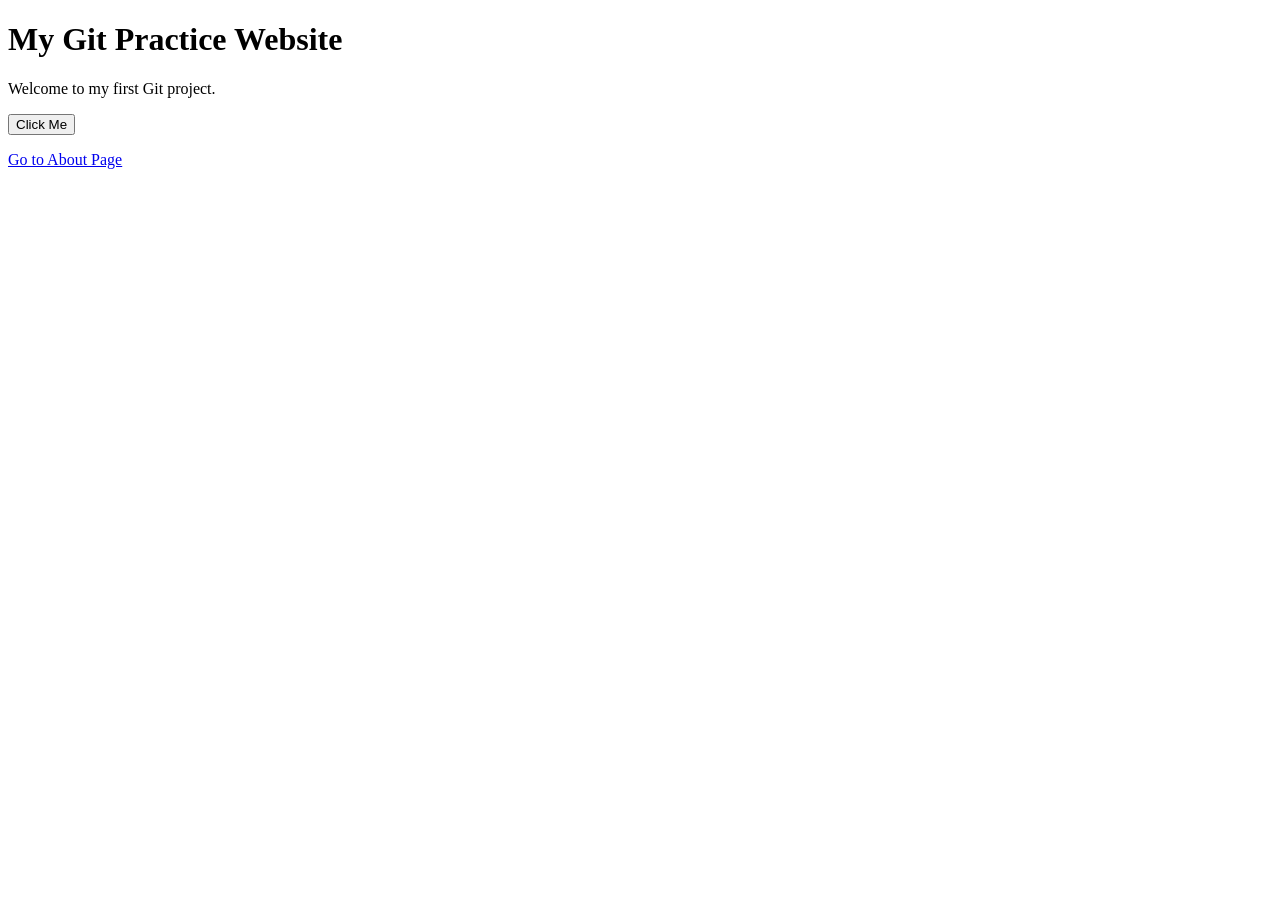
==== index.html @ b203ad0e "first commit" ====
<!DOCTYPE html>
<html lang="en">
<head>
    <meta charset="UTF-8">
    <title>Git Practice</title>
    <link rel="stylesheet" href="style.css">
</head>
<body>

<div class="container">
    <h1>My Git Practice Website</h1>

    <p>Welcome to my first Git project.</p>

    <button onclick="showMessage()">Click Me</button>

    <p id="message"></p>

    <a href="about.html">Go to About Page</a>
</div>

<script src="script.js"></script>
</body>
</html>
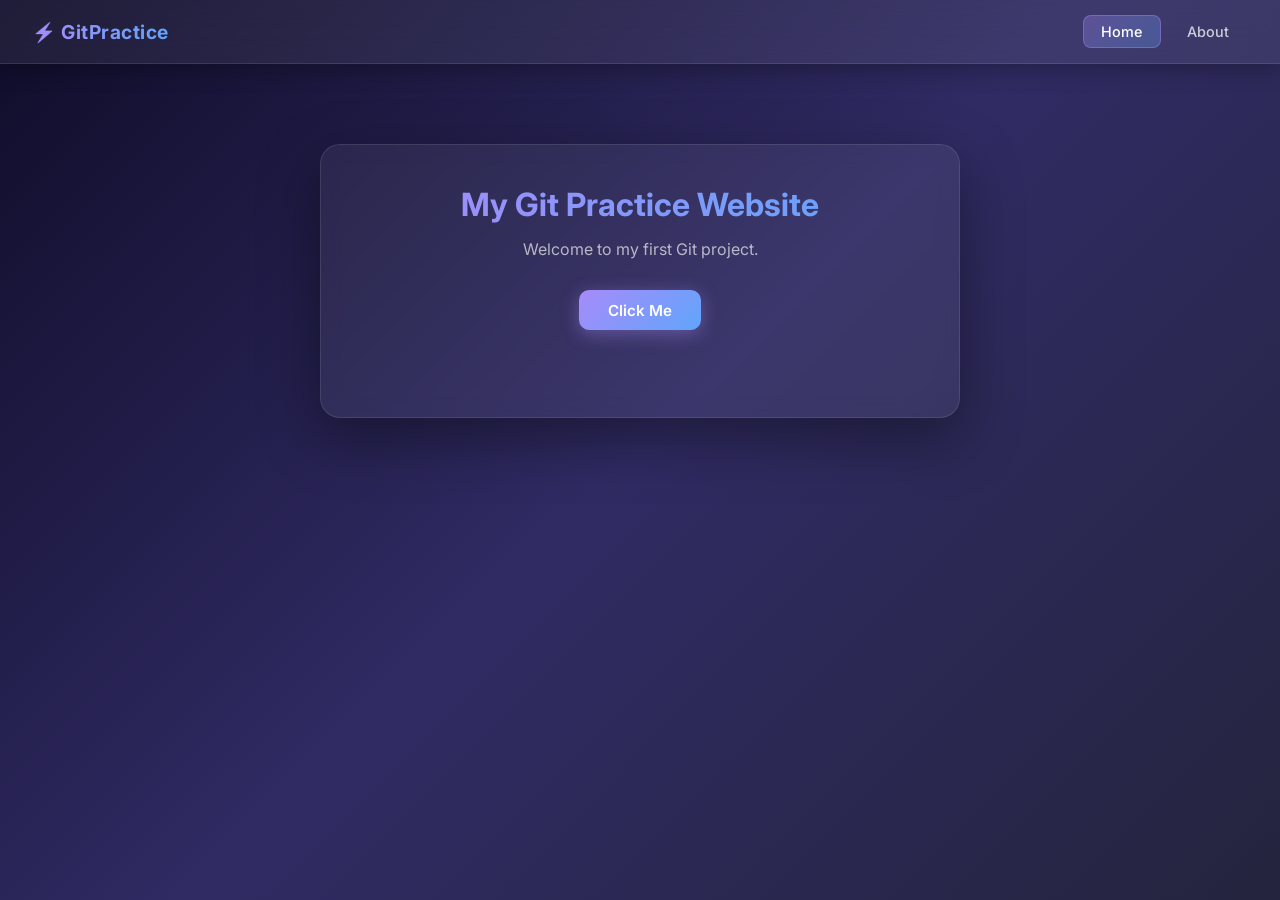
==== commit be5d0e1d: "Merge pull request #3 from mantimbadiya04-crypto/style Style" ====
--- a/index.html
+++ b/index.html
@@ -1,24 +1,32 @@
-<!DOCTYPE html>
-<html lang="en">
-<head>
-    <meta charset="UTF-8">
-    <title>Git Practice</title>
-    <link rel="stylesheet" href="style.css">
-</head>
-<body>
-
-<div class="container">
-    <h1>My Git Practice Website</h1>
-
-    <p>Welcome to my first Git project.</p>
-
-    <button onclick="showMessage()">Click Me</button>
-
-    <p id="message"></p>
-
-    <a href="about.html">Go to About Page</a>
-</div>
-
-<script src="script.js"></script>
-</body>
-</html>+<!DOCTYPE html>
+<html lang="en">
+<head>
+    <meta charset="UTF-8">
+    <meta name="viewport" content="width=device-width, initial-scale=1.0">
+    <meta name="description" content="My Git Practice Website – learning Git and GitHub with hands-on projects.">
+    <title>Git Practice – Home</title>
+    <link rel="stylesheet" href="style.css">
+</head>
+<body>
+
+<nav>
+    <a href="index.html" class="nav-brand">⚡ GitPractice</a>
+    <ul class="nav-links">
+        <li><a href="index.html" class="active">Home</a></li>
+        <li><a href="about.html">About</a></li>
+    </ul>
+</nav>
+
+<div class="container">
+    <h1>My Git Practice Website</h1>
+
+    <p>Welcome to my first Git project.</p>
+
+    <button onclick="showMessage()">Click Me</button>
+
+    <p id="message"></p>
+</div>
+
+<script src="script.js"></script>
+</body>
+</html>
--- a/style.css
+++ b/style.css
@@ -0,0 +1,157 @@
+@import url('https://fonts.googleapis.com/css2?family=Inter:wght@400;500;600;700&display=swap');
+
+* {
+    margin: 0;
+    padding: 0;
+    box-sizing: border-box;
+}
+
+body {
+    font-family: 'Inter', sans-serif;
+    background: linear-gradient(135deg, #0f0c29, #302b63, #24243e);
+    min-height: 100vh;
+    color: #e0e0e0;
+}
+
+/* ── Navbar ── */
+nav {
+    position: sticky;
+    top: 0;
+    z-index: 100;
+    display: flex;
+    align-items: center;
+    justify-content: space-between;
+    padding: 0 2rem;
+    height: 64px;
+    background: rgba(255, 255, 255, 0.07);
+    backdrop-filter: blur(14px);
+    -webkit-backdrop-filter: blur(14px);
+    border-bottom: 1px solid rgba(255, 255, 255, 0.1);
+    box-shadow: 0 4px 24px rgba(0, 0, 0, 0.3);
+}
+
+.nav-brand {
+    font-size: 1.2rem;
+    font-weight: 700;
+    color: #fff;
+    text-decoration: none;
+    letter-spacing: 0.5px;
+    background: linear-gradient(90deg, #a78bfa, #60a5fa);
+    -webkit-background-clip: text;
+    -webkit-text-fill-color: transparent;
+    background-clip: text;
+}
+
+.nav-links {
+    display: flex;
+    gap: 0.5rem;
+    list-style: none;
+}
+
+.nav-links a {
+    display: inline-block;
+    padding: 0.45rem 1.1rem;
+    color: rgba(255, 255, 255, 0.75);
+    text-decoration: none;
+    font-size: 0.9rem;
+    font-weight: 500;
+    border-radius: 8px;
+    transition: all 0.25s ease;
+    border: 1px solid transparent;
+}
+
+.nav-links a:hover {
+    color: #fff;
+    background: rgba(255, 255, 255, 0.12);
+    border-color: rgba(255, 255, 255, 0.15);
+    transform: translateY(-1px);
+}
+
+.nav-links a.active {
+    color: #fff;
+    background: linear-gradient(135deg, rgba(167, 139, 250, 0.3), rgba(96, 165, 250, 0.3));
+    border-color: rgba(167, 139, 250, 0.4);
+}
+
+/* ── Container ── */
+.container {
+    max-width: 640px;
+    margin: 80px auto;
+    padding: 40px 36px;
+    text-align: center;
+    background: rgba(255, 255, 255, 0.06);
+    border: 1px solid rgba(255, 255, 255, 0.1);
+    border-radius: 20px;
+    backdrop-filter: blur(10px);
+    box-shadow: 0 20px 60px rgba(0, 0, 0, 0.4);
+    animation: fadeUp 0.5s ease both;
+}
+
+@keyframes fadeUp {
+    from { opacity: 0; transform: translateY(24px); }
+    to   { opacity: 1; transform: translateY(0); }
+}
+
+h1 {
+    font-size: 2rem;
+    font-weight: 700;
+    background: linear-gradient(90deg, #a78bfa, #60a5fa);
+    -webkit-background-clip: text;
+    -webkit-text-fill-color: transparent;
+    background-clip: text;
+    margin-bottom: 0.75rem;
+}
+
+p {
+    color: rgba(255, 255, 255, 0.65);
+    line-height: 1.7;
+    margin-bottom: 0.5rem;
+}
+
+/* ── Button ── */
+button {
+    margin-top: 1.2rem;
+    padding: 0.65rem 1.8rem;
+    font-family: 'Inter', sans-serif;
+    font-size: 0.95rem;
+    font-weight: 600;
+    color: #fff;
+    background: linear-gradient(135deg, #a78bfa, #60a5fa);
+    border: none;
+    border-radius: 10px;
+    cursor: pointer;
+    transition: transform 0.2s ease, box-shadow 0.2s ease, opacity 0.2s ease;
+    box-shadow: 0 4px 18px rgba(167, 139, 250, 0.4);
+}
+
+button:hover {
+    transform: translateY(-2px);
+    box-shadow: 0 8px 28px rgba(167, 139, 250, 0.55);
+    opacity: 0.92;
+}
+
+button:active {
+    transform: translateY(0);
+}
+
+#message {
+    margin-top: 1rem;
+    font-weight: 500;
+    color: #a78bfa;
+    min-height: 1.4em;
+}
+
+/* ── Inline link (old-style anchor fallback) ── */
+.container > a {
+    display: inline-block;
+    margin-top: 1.2rem;
+    color: #60a5fa;
+    text-decoration: none;
+    font-weight: 500;
+    transition: color 0.2s;
+}
+
+.container > a:hover {
+    color: #a78bfa;
+    text-decoration: underline;
+}
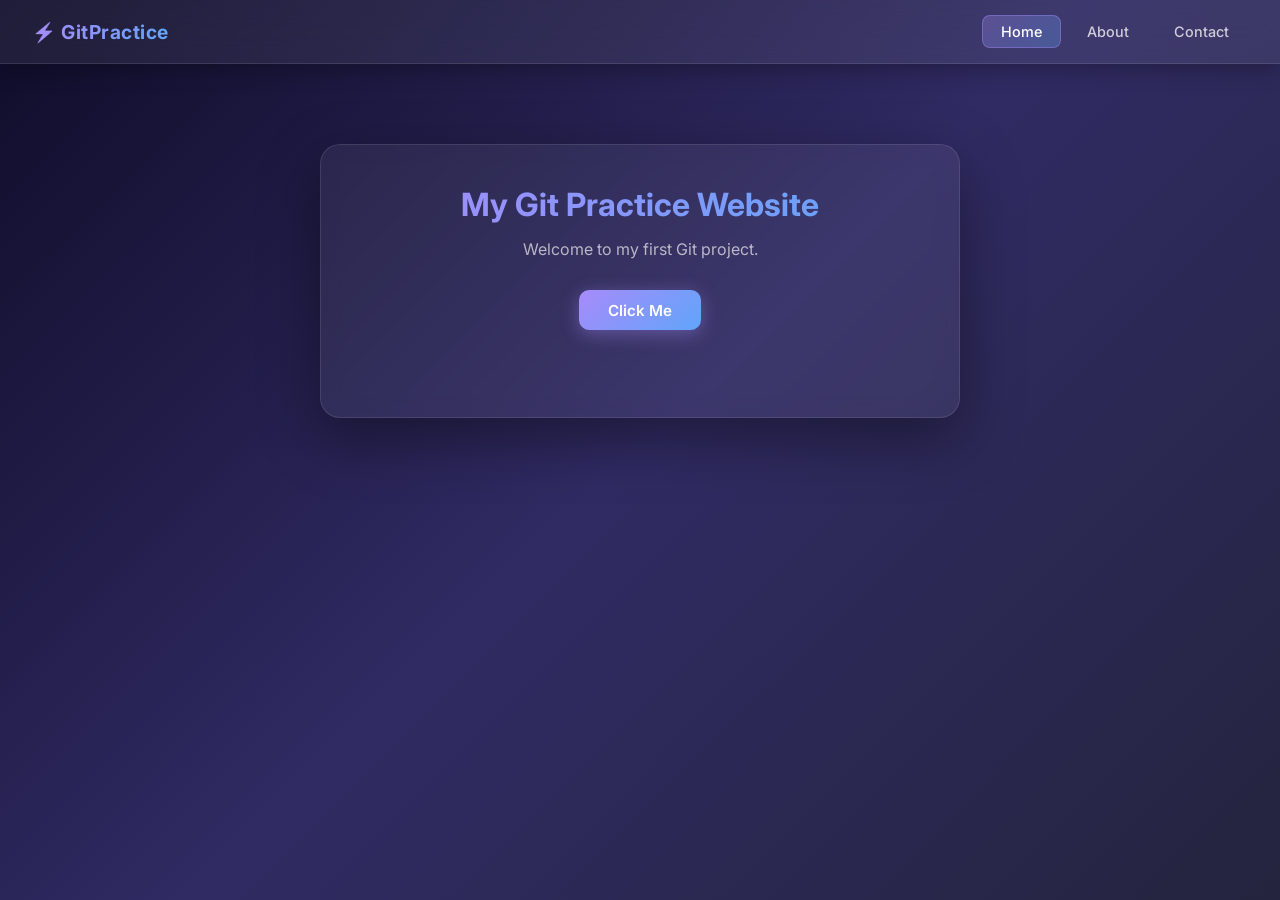
==== commit 59cb8510: "Add contact page with form, info cards, and social links" ====
--- a/index.html
+++ b/index.html
@@ -14,6 +14,7 @@
     <ul class="nav-links">
         <li><a href="index.html" class="active">Home</a></li>
         <li><a href="about.html">About</a></li>
+        <li><a href="contact.html">Contact</a></li>
     </ul>
 </nav>
 
--- a/style.css
+++ b/style.css
@@ -154,4 +154,178 @@
 .container > a:hover {
     color: #a78bfa;
     text-decoration: underline;
+}
+
+/* ── Contact Page ── */
+.contact-wrapper {
+    display: flex;
+    gap: 2.5rem;
+    max-width: 1000px;
+    margin: 60px auto;
+    padding: 0 1.5rem;
+    animation: fadeUp 0.5s ease both;
+}
+
+/* Info Panel */
+.contact-info {
+    flex: 1;
+}
+
+.contact-info h1 {
+    font-size: 2.2rem;
+    font-weight: 700;
+    background: linear-gradient(90deg, #a78bfa, #60a5fa);
+    -webkit-background-clip: text;
+    -webkit-text-fill-color: transparent;
+    background-clip: text;
+    margin-bottom: 0.6rem;
+    text-align: left;
+}
+
+.contact-subtitle {
+    color: rgba(255, 255, 255, 0.55);
+    font-size: 0.95rem;
+    line-height: 1.7;
+    margin-bottom: 1.8rem;
+    text-align: left;
+}
+
+.info-cards {
+    display: flex;
+    flex-direction: column;
+    gap: 1rem;
+    margin-bottom: 1.8rem;
+}
+
+.info-card {
+    display: flex;
+    align-items: center;
+    gap: 1rem;
+    padding: 1rem 1.2rem;
+    background: rgba(255, 255, 255, 0.06);
+    border: 1px solid rgba(255, 255, 255, 0.1);
+    border-radius: 14px;
+    transition: transform 0.2s ease, background 0.2s ease;
+}
+
+.info-card:hover {
+    background: rgba(255, 255, 255, 0.1);
+    transform: translateX(4px);
+}
+
+.info-icon {
+    font-size: 1.5rem;
+    flex-shrink: 0;
+}
+
+.info-card h3 {
+    font-size: 0.8rem;
+    font-weight: 600;
+    color: #a78bfa;
+    text-transform: uppercase;
+    letter-spacing: 0.5px;
+    margin-bottom: 0.15rem;
+}
+
+.info-card p {
+    font-size: 0.9rem;
+    color: rgba(255, 255, 255, 0.75);
+    margin: 0;
+}
+
+.social-links {
+    display: flex;
+    gap: 0.75rem;
+    flex-wrap: wrap;
+}
+
+.social-btn {
+    padding: 0.5rem 1.2rem;
+    font-size: 0.85rem;
+    font-weight: 600;
+    color: #fff;
+    border-radius: 10px;
+    text-decoration: none;
+    background: rgba(255, 255, 255, 0.08);
+    border: 1px solid rgba(255, 255, 255, 0.12);
+    transition: all 0.25s ease;
+}
+
+.social-btn:hover {
+    background: linear-gradient(135deg, rgba(167, 139, 250, 0.35), rgba(96, 165, 250, 0.35));
+    border-color: rgba(167, 139, 250, 0.5);
+    transform: translateY(-2px);
+    box-shadow: 0 6px 20px rgba(167, 139, 250, 0.3);
+}
+
+/* Form */
+.contact-form {
+    flex: 1.1;
+    background: rgba(255, 255, 255, 0.06);
+    border: 1px solid rgba(255, 255, 255, 0.1);
+    border-radius: 20px;
+    padding: 2rem 1.8rem;
+    backdrop-filter: blur(10px);
+    box-shadow: 0 20px 60px rgba(0, 0, 0, 0.35);
+}
+
+.form-group {
+    display: flex;
+    flex-direction: column;
+    gap: 0.4rem;
+    margin-bottom: 1.2rem;
+}
+
+.form-group label {
+    font-size: 0.82rem;
+    font-weight: 600;
+    color: rgba(255, 255, 255, 0.6);
+    text-transform: uppercase;
+    letter-spacing: 0.5px;
+}
+
+.form-group input,
+.form-group textarea {
+    background: rgba(255, 255, 255, 0.06);
+    border: 1px solid rgba(255, 255, 255, 0.12);
+    border-radius: 10px;
+    padding: 0.75rem 1rem;
+    color: #fff;
+    font-family: 'Inter', sans-serif;
+    font-size: 0.9rem;
+    outline: none;
+    transition: border-color 0.25s ease, box-shadow 0.25s ease;
+    resize: vertical;
+}
+
+.form-group input::placeholder,
+.form-group textarea::placeholder {
+    color: rgba(255, 255, 255, 0.3);
+}
+
+.form-group input:focus,
+.form-group textarea:focus {
+    border-color: rgba(167, 139, 250, 0.6);
+    box-shadow: 0 0 0 3px rgba(167, 139, 250, 0.15);
+}
+
+.form-success {
+    text-align: center;
+    margin-top: 0.75rem;
+    color: #4ade80;
+    font-weight: 500;
+    font-size: 0.9rem;
+    min-height: 1.2em;
+    transition: opacity 0.3s;
+}
+
+/* Responsive */
+@media (max-width: 720px) {
+    .contact-wrapper {
+        flex-direction: column;
+        margin: 40px auto;
+    }
+    .contact-info h1 {
+        font-size: 1.6rem;
+    }
 }
